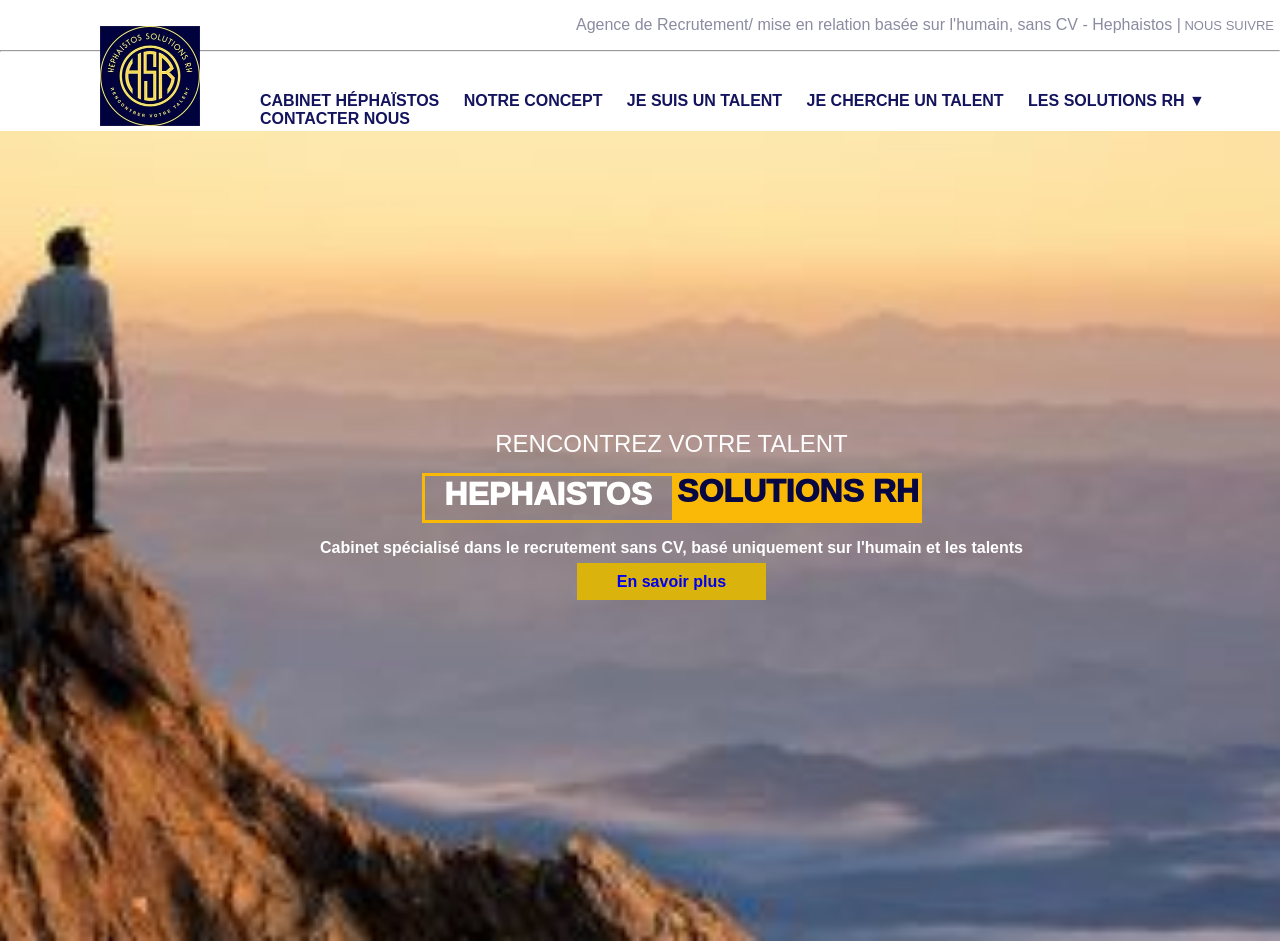
==== index.html @ 4fc7e2d2 "Création des fichier et plusieurs étapes de projet" ====
<!DOCTYPE html>
<html lang="en">
<head>
    <meta charset="UTF-8">
    <meta name="viewport" content="width=device-width, initial-scale=1.0">
    <link rel="stylesheet" href="index.css">
    <title>site </title>
</head>
<body>
    <nav>   
        <p class="text1">Agence de Recrutement/ mise  en relation basée sur l'humain, sans CV - Hephaistos |<SPan> NOUS SUIVRE</SPan></p>
        <hr>
        <img src="Image/headerlogo.webp" alt="" >
        <h4><a href="#"> CABINET HÉPHAÏSTOS</a>
            <a href="#"> NOTRE CONCEPT</a>
            <a href="#">JE SUIS UN TALENT </a>
            <a href="#">JE CHERCHE UN TALENT </a> 
            <a href="#" class="A">LES SOLUTIONS RH ▼ </a>
            <a href="#">CONTACTER NOUS </a>
        </h4>
    </nav>
    <!-- section 2 -->
   <section>
     <div class="corp1">
      <div class="sous">
         <p class="p">RENCONTREZ VOTRE TALENT</p>
         <div class="sous-text">
            <div class="hep"><h3>HEPHAISTOS </h3></div><div class="sol"><h3>SOLUTIONS RH</h3></div>
         </div>
         <p><b>Cabinet spécialisé dans le recrutement sans CV, basé uniquement sur l'humain et les talents</b></p>
         <a href="#">En savoir plus</a>
      </div>
    </div>
   </section>
    
</body>
</html>
---- index.css ----
body{
    margin:0;
    font-family: 'Segoe UI', Tahoma, Geneva, Verdana, sans-serif;
}
nav{
    position: sticky;
    height:100px;
    /* background-color: gray; */
    position: relative;
    position:sticky;
}
 nav img{
    position: absolute;
    width:100px;
    height: 100px;
    bottom:-10px;
    left: 100px;
}
nav img:hover{
    transform:scale(1.01);
    transition:0.2s;
}
nav span{
    font-size:small;
}
.text1{
    margin-left: 45%;
    color:rgb(139, 139, 161);

}
nav h4{
    margin-left:250px;
    margin-top:40px;
}
nav h4 a{
    padding:10px;
    text-decoration: none;
    color:rgb(20, 20, 94);
}
nav h4 a:hover{
    border-bottom:solid blue 7px ;
}

/*  section 2 */
 
/* .corp1 img{ */
    /* width: 100%;
    height: 600px;
    object-fit: cover;
} */
section{
    

 }
.corp1{
    background:url(Image/bandeau.jpg) center /cover;
    min-height:90vh;
    /* position: fixed; */
    width:100%;
    margin-top:15px;
    position: relative;
 
}
.sous{
    text-align: center;
    position: absolute;
    left:25%;
    top:35%;
}
.sous .p{
    font-size:x-large;
    color: hsl(0, 0%, 100%);
    margin:15px;
}
.sous p{
    color: white;
}
.sous-text{
    width: 500px;
    height: 50px;
    margin: auto;
    display: flex;
    align-items: center;

}
.sous-text .hep{
    border:solid  rgb(250, 185, 7);
    height:44px;
    width: 50%;
    color: white;
}
.sous-text .sol{
    background-color:rgb(250, 185, 7);
    height: 50px;
    width: 50%;
     color: rgb(7, 7, 68);
}
.sous-text h3{
    font-weight:1000;
    font-size: xx-large;
    margin: auto;
}
.sous-text h3 span{
    margin-left:30px;
    background-color: rgb(218, 180, 13);
}
.sous a{
    text-decoration: none;
    font-weight:bolder;
    padding:10px 40px;
     background-color: rgb(218, 180, 13);
}
.sous a:hover{
    background-color:rgb(7, 7, 68);
    color: white;
    transition:0.5s;
}
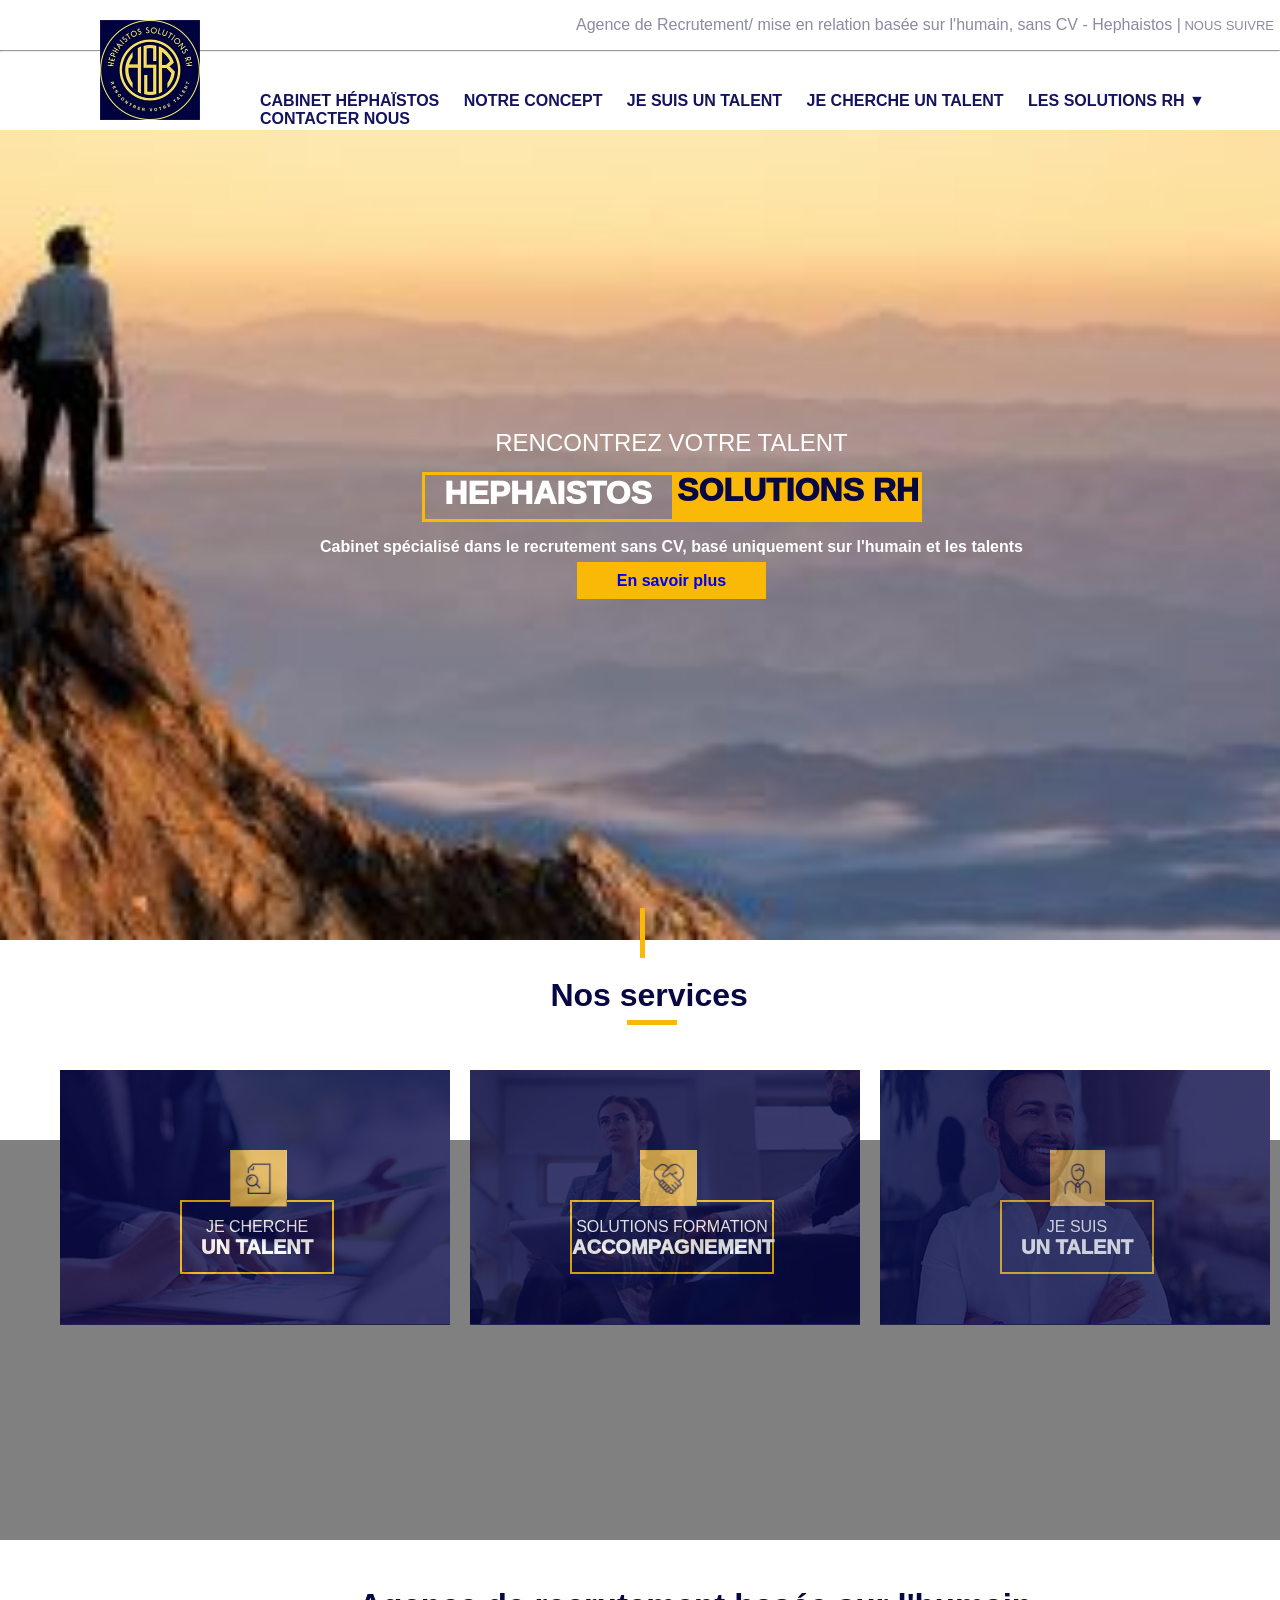
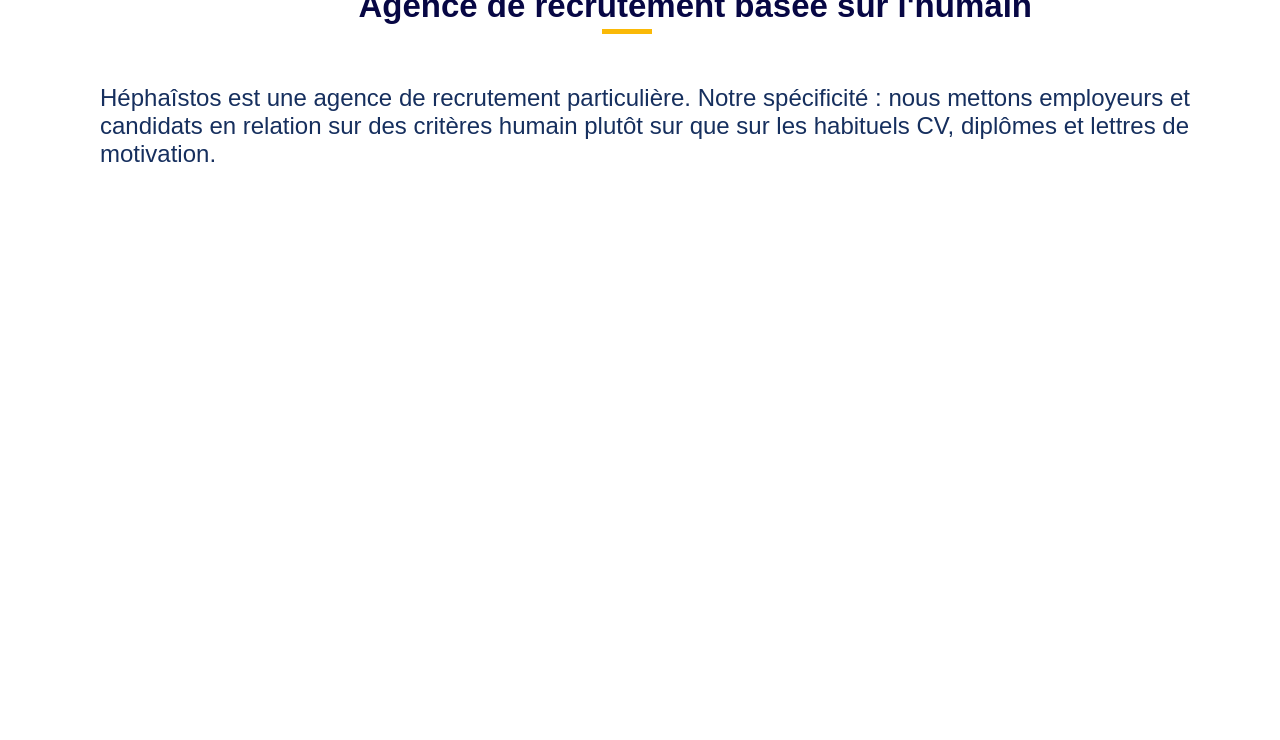
==== commit db665795: "emplacement des autres sections et modification" ====
--- a/index.html
+++ b/index.html
@@ -19,7 +19,7 @@
             <a href="#">CONTACTER NOUS </a>
         </h4>
     </nav>
-    <!-- section 2 -->
+                            <!-- section 1 -->
    <section>
      <div class="corp1">
       <div class="sous">
@@ -30,8 +30,65 @@
          <p><b>Cabinet spécialisé dans le recrutement sans CV, basé uniquement sur l'humain et les talents</b></p>
          <a href="#">En savoir plus</a>
       </div>
+      <div class="ligne"></div>
     </div>
    </section>
+
+                            <!-- section 2 -->
+   <section class="section2">
+      <h2>Nos services</h2>
+      <div class="ligne2"></div>
+   </section>
+
+                           <!-- section3 -->
+            
+   <section class="section3">
+      <div class="images">
+          <div class="image left">
+           
+            <div class="bleu">
+              <img src="Image/Capture d’écran 2026-03-30 095426.png" alt="" class="img1">
+              <div class="carre">
+                <p>JE CHERCHE <br> <span>UN TALENT</span></p>
+              </div>
+            </div>
+          </div>
+          <div class="image center">
+             <div class="bleu">
+                <img src="Image/Capture d’écran 2026-03-30 095452.png" alt="" class="img2">
+                <div class="carre2">
+                  <p>SOLUTIONS FORMATION <br> <span>ACCOMPAGNEMENT</span></p>
+                </div>
+
+             </div>
+          </div>
+          <div class="image right">
+            <div class="bleu">
+             <div class="bleu">
+                <img src="Image/Capture d’écran 2026-03-30 095513.png" alt="" class="img2">
+                <div class="carre">
+                  <p>JE SUIS <br> <span>UN TALENT</span></p>
+                </div>
+
+             </div>
+            </div>
+          </div>
+      </div>
+   </section>
+   <section class="section4">
+      <div class="text2">
+        <h2>Agence de recrutement basée sur l'humain</h2>
+      </div>
+      <div class="ligne3"></div>
+      <div class="text3">
+        <p>Héphaîstos est une agence de recrutement particulière. Notre spécificité : nous mettons employeurs et 
+        <br>candidats en relation sur des critères humain plutôt sur que sur les habituels CV, diplômes et lettres de 
+        <br>motivation.
+        </p>
+      </div>
+
+   </section>
+
     
 </body>
 </html>
--- a/index.css
+++ b/index.css
@@ -3,17 +3,19 @@
     font-family: 'Segoe UI', Tahoma, Geneva, Verdana, sans-serif;
 }
 nav{
-    position: sticky;
-    height:100px;
-    /* background-color: gray; */
-    position: relative;
-    position:sticky;
+    height:130px;
+    position: relative;
+    position:fixed;
+    width: 100%;
+    top: 0;
+    z-index: 1;
+    background-color: white;
 }
  nav img{
     position: absolute;
     width:100px;
     height: 100px;
-    bottom:-10px;
+    bottom:10px;
     left: 100px;
 }
 nav img:hover{
@@ -49,6 +51,7 @@
     object-fit: cover;
 } */
 section{
+    margin-top: 130px;
     
 
  }
@@ -102,16 +105,185 @@
 }
 .sous-text h3 span{
     margin-left:30px;
-    background-color: rgb(218, 180, 13);
+    background-color:rgb(250, 185, 7);
 }
 .sous a{
     text-decoration: none;
     font-weight:bolder;
     padding:10px 40px;
-     background-color: rgb(218, 180, 13);
+     background-color:rgb(250, 185, 7);
 }
 .sous a:hover{
     background-color:rgb(7, 7, 68);
     color: white;
     transition:0.5s;
+}
+.corp1 .ligne{
+    position: absolute;
+    width:5px;
+    height:50px;
+    background-color:rgb(250, 185, 7);
+    top:96%;
+    left:50%;
+}
+                /* Section 2 */
+
+.section2{
+    margin-top:0;
+    width:100%;
+    height:200px;
+    position: relative;
+}
+.section2 h2{
+    position: absolute;
+    font-family:Verdana, Geneva, Tahoma, sans-serif;
+    font-size: xx-large;
+    margin-left:43%;
+    color:rgb(7, 7, 68);
+    top:10px;
+}
+section .ligne2{
+    width:50px;
+    height:5px;
+    background-color: rgb(250, 185, 7);
+    margin-left:49%;
+    top:80px;
+    position: absolute;
+}
+
+                 /* section 3 */
+
+.section3{
+    position: relative;
+    margin-top: 0;
+    width:100%;
+    height:400px;
+    background-color: grey;
+}
+.images{
+    margin-left:60px;
+    position: absolute;
+    width:100%;
+    height:400px;
+    display: flex;
+    gap:20px;
+    bottom:70px;
+}
+.image{
+    width:390px;
+    height:255px;
+    
+}
+.left{
+    background:url(Image/encart-2.jpg) ;
+    background-repeat: no-repeat;
+    object-fit: cover; 
+}
+.center{
+    background:url(Image/encart-3.jpg) ;
+    background-repeat: no-repeat;
+    object-fit: cover;
+}
+.right{
+    background:url(Image/encart-1.jpg) ;
+    background-repeat: no-repeat;
+    object-fit: cover;
+}
+.bleu{
+    cursor: pointer;
+    position: relative;
+    opacity: calc(0.8);
+    background-color: rgb(9, 9, 71);
+    width:100%;
+    height: 100%;
+}
+.bleu:hover{
+    background: none;
+    transition:1s;
+}
+.image:hover{
+    transform: scale(1.05);
+    transition:1s;
+}
+.images .carre{
+    cursor: pointer;
+    position: absolute;
+    top:130px;
+    left:120px;
+    width:150px;
+    height:50px;
+    color: white;
+    border:2px solid rgb(250, 185, 7);
+    text-align: center;
+    padding-bottom: 20px;
+}
+.images .carre span{
+    font-weight:1000;
+    font-family:'Gill Sans', 'Gill Sans MT', Calibri, 'Trebuchet MS', sans-serif;
+    font-size: 20px;
+
+}
+.images .img1{
+    z-index:1;
+    position: absolute;
+    top:80px;
+    left:170px;
+}
+
+.images .carre2{
+    cursor: pointer;
+    position: absolute;
+    top:130px;
+    left:100px;
+    width:200px;
+    height:50px;
+    color: white;
+    border:2px solid rgb(250, 185, 7);
+    text-align: center;
+    padding-bottom: 20px;
+}
+.images .carre2 span{
+    font-weight:1000;
+    font-family:'Gill Sans', 'Gill Sans MT', Calibri, 'Trebuchet MS', sans-serif;
+    font-size: 20px;
+}
+.images .img2{
+    z-index:1;
+    position: absolute;
+    top:80px;
+    left:170px;
+}
+
+          /* section4 */
+
+.section4{
+    margin-top:0;
+    width: 100%;
+    height:800px;
+    /* background-color: red; */
+    position: relative;
+}
+.text2{
+    font-family: Impact, Haettenschweiler, 'Arial Narrow Bold', sans-serif;
+    font-size:22px;
+    position: absolute;
+    left:28%;
+    top:20px;
+    color: rgb(7, 7, 68);
+}
+.section4 .ligne3{
+    width:50px;
+    height:5px;
+    background-color: rgb(250, 185, 7);
+    margin-left:47%;
+    top:89px;
+    position: absolute;
+}
+.section4 p{
+    position: absolute;
+    top:120px;
+    left:100px;
+    font-size: x-large;
+    font-family:'Franklin Gothic Medium', 'Arial Narrow', Arial, sans-serif;
+    color: rgb(22, 47, 94);
 }
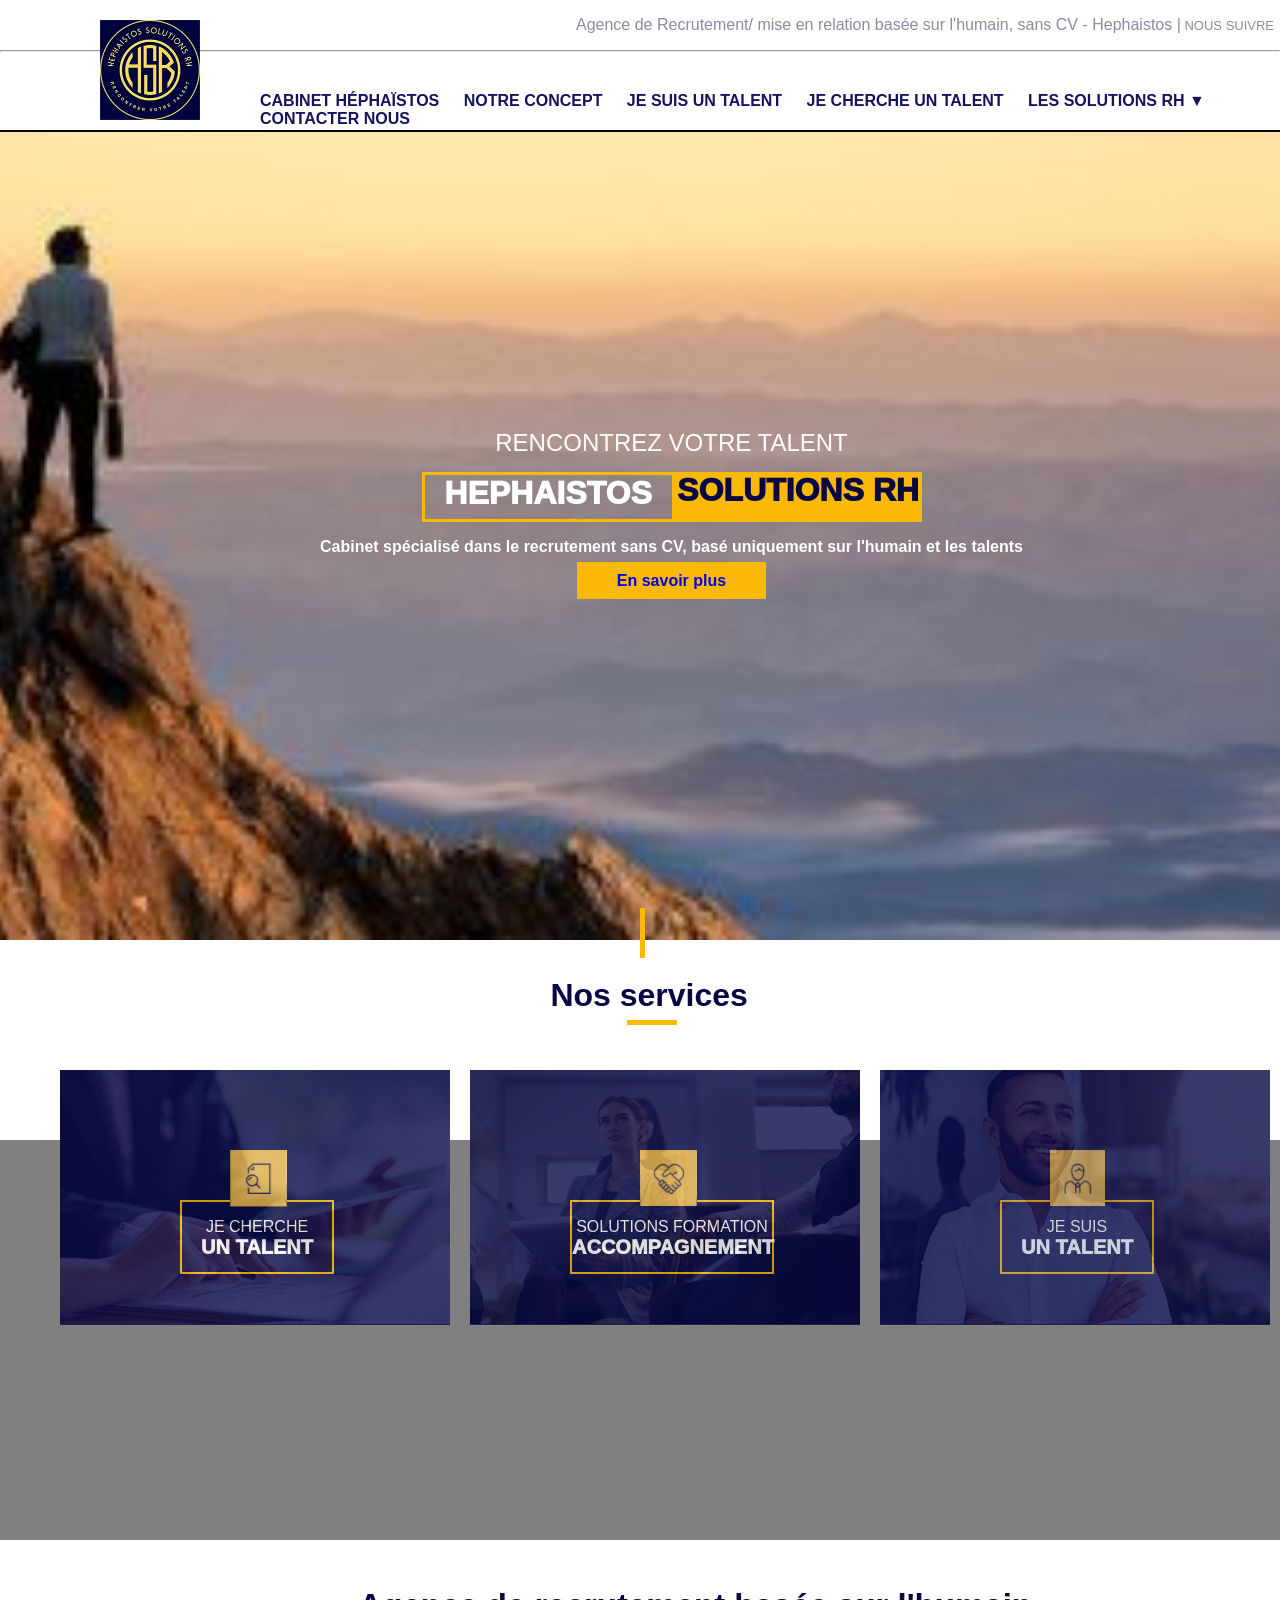
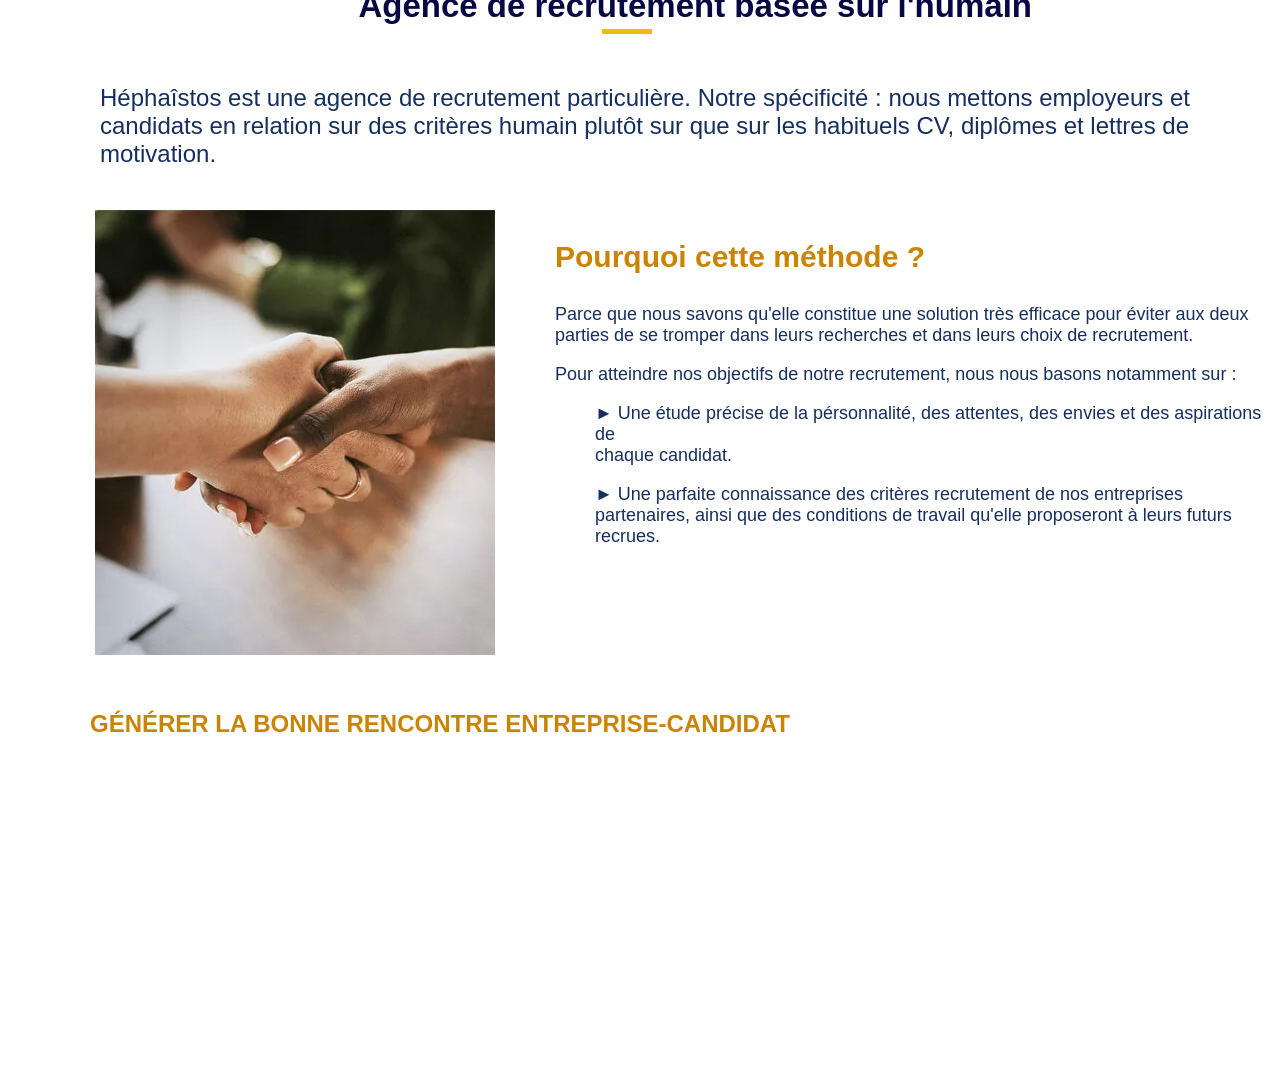
==== commit 7b5969d0: "Création des autre sous dossier et des fichier relier par des liens" ====
--- a/index.html
+++ b/index.html
@@ -4,19 +4,19 @@
     <meta charset="UTF-8">
     <meta name="viewport" content="width=device-width, initial-scale=1.0">
     <link rel="stylesheet" href="index.css">
-    <title>site </title>
+    <title>site Hephaistos</title>
 </head>
 <body>
     <nav>   
         <p class="text1">Agence de Recrutement/ mise  en relation basée sur l'humain, sans CV - Hephaistos |<SPan> NOUS SUIVRE</SPan></p>
         <hr>
-        <img src="Image/headerlogo.webp" alt="" >
-        <h4><a href="#"> CABINET HÉPHAÏSTOS</a>
-            <a href="#"> NOTRE CONCEPT</a>
-            <a href="#">JE SUIS UN TALENT </a>
-            <a href="#">JE CHERCHE UN TALENT </a> 
-            <a href="#" class="A">LES SOLUTIONS RH ▼ </a>
-            <a href="#">CONTACTER NOUS </a>
+        <a href="index.html"><img src="Image/headerlogo.webp" alt="" ></a>
+        <h4><a href="Cabinet/cabinet.html"> CABINET HÉPHAÏSTOS</a>
+            <a href="concept/concept.html"> NOTRE CONCEPT</a>
+            <a href="talent/talent.html">JE SUIS UN TALENT </a>
+            <a href="cherche/cherche.html">JE CHERCHE UN TALENT </a> 
+            <a href="solution/solution.html" class="A">LES SOLUTIONS RH ▼ </a>
+            <a href="contacter/contacter.html">CONTACTER NOUS </a>
         </h4>
     </nav>
                             <!-- section 1 -->
@@ -81,13 +81,35 @@
       </div>
       <div class="ligne3"></div>
       <div class="text3">
-        <p>Héphaîstos est une agence de recrutement particulière. Notre spécificité : nous mettons employeurs et 
+        <p class="tt3">Héphaîstos est une agence de recrutement particulière. Notre spécificité : nous mettons employeurs et 
         <br>candidats en relation sur des critères humain plutôt sur que sur les habituels CV, diplômes et lettres de 
         <br>motivation.
         </p>
       </div>
+      <div class="conteneur">
+        <img src="Image/agence-recrutement.webp" alt="">
+        <div class="text4">
+            <h3 class="h3">Pourquoi cette méthode ?</h3>
+            <p class="text5">Parce que nous savons qu'elle constitue une solution très efficace pour éviter aux deux 
+                <br>parties de se tromper dans leurs recherches et dans leurs  choix de recrutement. 
+            </p>
+            <p class="text5">
+                Pour atteindre nos objectifs de notre recrutement, nous nous basons notamment sur : <br>
+                <ul class="text5"> ► Une étude précise de la pérsonnalité, des attentes, des envies et des aspirations de  <br> chaque candidat.</ul>
+                <ul class="text5">► Une parfaite connaissance des critères recrutement de nos entreprises 
+                    <br>partenaires, ainsi que des conditions de travail qu'elle proposeront  à leurs futurs 
+                    <br> recrues.
+                </ul>
+            </p>
+         </div>
+      </div>
+</section>
+<section class="conteneur5">
+    <div class="text6">
+         <h2>GÉNÉRER LA BONNE RENCONTRE ENTREPRISE-CANDIDAT</h2>
+    </div>
 
-   </section>
+</section>
 
     
 </body>
--- a/index.css
+++ b/index.css
@@ -3,6 +3,7 @@
     font-family: 'Segoe UI', Tahoma, Geneva, Verdana, sans-serif;
 }
 nav{
+    border-bottom:2px solid black;
     height:130px;
     position: relative;
     position:fixed;
@@ -259,8 +260,7 @@
 .section4{
     margin-top:0;
     width: 100%;
-    height:800px;
-    /* background-color: red; */
+    height:600px;
     position: relative;
 }
 .text2{
@@ -279,11 +279,38 @@
     top:89px;
     position: absolute;
 }
-.section4 p{
+.section4 .tt3{
     position: absolute;
     top:120px;
     left:100px;
     font-size: x-large;
     font-family:'Franklin Gothic Medium', 'Arial Narrow', Arial, sans-serif;
     color: rgb(22, 47, 94);
+}
+.conteneur .h3{
+    font-size:30px;
+    color: rgb(202, 132, 1);
+}
+.conteneur{
+    display:flex;
+    gap:60px;
+    position: absolute;
+    top:45%;
+    left:95px;
+}
+.conteneur .text5{
+    font-size:18px;
+    color: rgb(22, 47, 94);
+}
+
+
+/* section6 */
+.conteneur5{
+    width: 100%;
+    height:400px;
+}
+.conteneur5 .text6{
+    color: rgb(202, 132, 1);
+    margin-left:90px;
+    padding-top:20px;
 }
